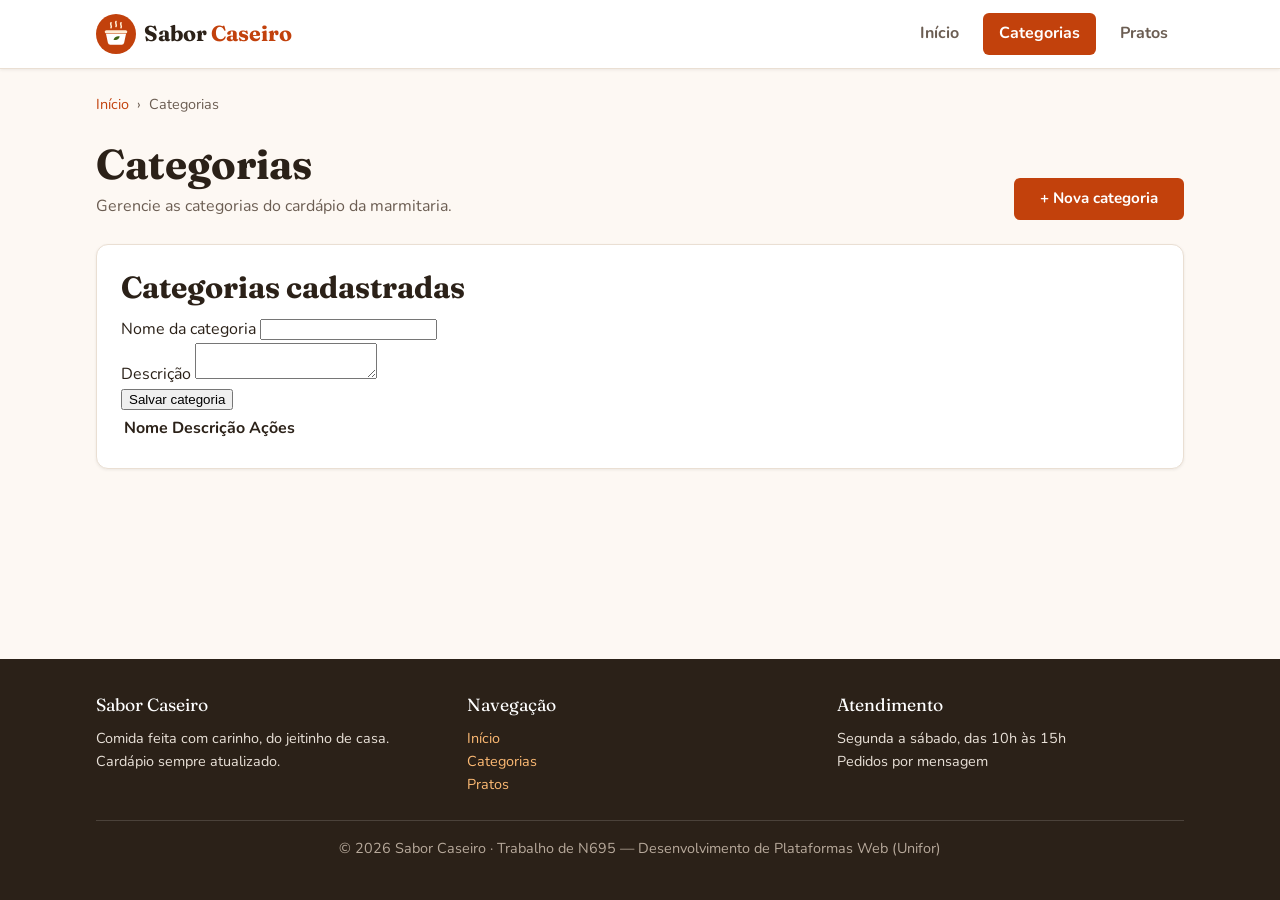
==== frontend/categorias.html @ 7967b953 "feat: adiciona tela de categorias" ====
<!DOCTYPE html>
<!--
  MODELO DE PÁGINA — Sabor Caseiro
  Copie este arquivo para criar uma nova tela (ex.: categorias.html, pratos.html).
  1. Troque o <title> e o data-pagina do <body> ("categorias" ou "pratos").
  2. Coloque o conteúdo da tela dentro de <div class="container">.
  3. Adicione o script específico da tela depois de layout.js e ui.js.
-->
<html lang="pt-BR">
<head>
  <meta charset="UTF-8" />
  <meta name="viewport" content="width=device-width, initial-scale=1.0" />
  <title>Categorias - Sabor Caseiro</title>
  <link rel="icon" href="img/logo.svg" type="image/svg+xml" />
  <link rel="preconnect" href="https://fonts.googleapis.com" />
  <link rel="preconnect" href="https://fonts.gstatic.com" crossorigin />
  <link href="https://fonts.googleapis.com/css2?family=Fraunces:wght@600;700&family=Nunito:wght@400;600;700;800&display=swap" rel="stylesheet" />
  <link rel="stylesheet" href="css/base.css" />
  <link rel="stylesheet" href="css/layout.css" />
  <link rel="stylesheet" href="css/componentes.css" />
</head>
<body data-pagina="categorias">
  <div id="cabecalho"></div>

  <main class="principal">
    <div class="container">
      <nav class="trilha" aria-label="Você está em">
        <ol class="trilha__lista">
          <li class="trilha__item"><a href="index.html">Início</a></li>
          <li class="trilha__item" aria-current="page">Categorias</li>
        </ol>
      </nav>

      <div class="cabecalho-pagina">
        <div>
          <h1 class="cabecalho-pagina__titulo">Categorias</h1>
          <p class="cabecalho-pagina__subtitulo">Gerencie as categorias do cardápio da marmitaria.</p>
        </div>
        <a class="botao botao--primario" href="#">+ Nova categoria</a>
      </div>

      <section class="cartao">
    <h2>Categorias cadastradas</h2>

    <form id="form-categoria">
        <input type="hidden" id="categoria-id">

        <div>
            <label for="nome">Nome da categoria</label>
            <input type="text" id="nome" required>
        </div>

        <div>
            <label for="descricao">Descrição</label>
            <textarea id="descricao"></textarea>
        </div>

        <button type="submit" id="btn-salvar">
            Salvar categoria
        </button>

        <button type="button" id="btn-cancelar" hidden>
            Cancelar edição
        </button>
    </form>

    <div id="mensagem-categorias"></div>

    <table>
        <thead>
            <tr>
                <th>Nome</th>
                <th>Descrição</th>
                <th>Ações</th>
            </tr>
        </thead>
        <tbody id="tabela-categorias"></tbody>
    </table>
</section>
    </div>
  </main>

  <div id="rodape"></div>

  <script src="js/layout.js"></script>
  <script src="js/ui.js"></script>
  <!-- <script src="js/categorias.js"></script> -->
</body>
</html>
---- frontend/css/base.css ----
/* ==========================================================================
   Sabor Caseiro — base.css
   Variáveis de design (cores, fontes, espaçamentos), reset e tipografia.
   Todas as telas devem importar este arquivo PRIMEIRO.
   ========================================================================== */

:root {
  /* Cores da marca */
  --cor-primaria: #c2410c;          /* laranja terracota */
  --cor-primaria-escura: #9a3412;
  --cor-primaria-clara: #ffedd5;
  --cor-secundaria: #3f6212;        /* verde folha */
  --cor-secundaria-clara: #ecfccb;

  /* Neutras */
  --cor-fundo: #fdf8f3;             /* creme */
  --cor-superficie: #ffffff;
  --cor-borda: #eadfd3;
  --cor-texto: #2b2118;
  --cor-texto-suave: #6b5d52;

  /* Estados */
  --cor-sucesso: #15803d;
  --cor-sucesso-fundo: #dcfce7;
  --cor-erro: #b91c1c;
  --cor-erro-fundo: #fee2e2;
  --cor-aviso: #a16207;
  --cor-aviso-fundo: #fef9c3;
  --cor-info: #1d4ed8;
  --cor-info-fundo: #dbeafe;

  /* Tipografia */
  --fonte-titulo: "Fraunces", Georgia, serif;
  --fonte-texto: "Nunito", "Segoe UI", system-ui, sans-serif;

  /* Espaçamentos */
  --esp-1: 0.25rem;
  --esp-2: 0.5rem;
  --esp-3: 0.75rem;
  --esp-4: 1rem;
  --esp-5: 1.5rem;
  --esp-6: 2rem;
  --esp-7: 3rem;

  /* Bordas e sombras */
  --raio-p: 6px;
  --raio-m: 12px;
  --raio-g: 20px;
  --sombra-p: 0 1px 3px rgba(43, 33, 24, 0.08);
  --sombra-m: 0 6px 20px rgba(43, 33, 24, 0.10);

  /* Layout */
  --largura-max: 1120px;
  --altura-cabecalho: 68px;
  --transicao: 0.2s ease;
}

/* Reset */
*,
*::before,
*::after {
  box-sizing: border-box;
}

html {
  scroll-behavior: smooth;
}

body {
  margin: 0;
  min-height: 100vh;
  display: flex;
  flex-direction: column;
  background: var(--cor-fundo);
  color: var(--cor-texto);
  font-family: var(--fonte-texto);
  font-size: 1rem;
  line-height: 1.6;
  -webkit-font-smoothing: antialiased;
}

img {
  max-width: 100%;
  display: block;
}

a {
  color: var(--cor-primaria);
  text-decoration: none;
}

a:hover {
  text-decoration: underline;
}

/* Tipografia */
h1, h2, h3, h4 {
  font-family: var(--fonte-titulo);
  line-height: 1.2;
  margin: 0 0 var(--esp-3);
  color: var(--cor-texto);
}

h1 { font-size: clamp(1.8rem, 4vw, 2.6rem); }
h2 { font-size: clamp(1.4rem, 3vw, 1.9rem); }
h3 { font-size: 1.25rem; }

p {
  margin: 0 0 var(--esp-4);
}

.texto-suave {
  color: var(--cor-texto-suave);
}

/* Acessibilidade */
:focus-visible {
  outline: 3px solid var(--cor-primaria);
  outline-offset: 2px;
}

.sr-only {
  position: absolute;
  width: 1px;
  height: 1px;
  padding: 0;
  margin: -1px;
  overflow: hidden;
  clip: rect(0, 0, 0, 0);
  border: 0;
}
---- frontend/css/layout.css ----
/* ==========================================================================
   Sabor Caseiro — layout.css
   Estrutura da página: cabeçalho, menu de navegação, conteúdo e rodapé.
   ========================================================================== */

.container {
  width: 100%;
  max-width: var(--largura-max);
  margin: 0 auto;
  padding: 0 var(--esp-4);
}

/* ---------- Cabeçalho ---------- */
.cabecalho {
  position: sticky;
  top: 0;
  z-index: 100;
  background: var(--cor-superficie);
  border-bottom: 1px solid var(--cor-borda);
  box-shadow: var(--sombra-p);
}

.cabecalho__conteudo {
  display: flex;
  align-items: center;
  justify-content: space-between;
  height: var(--altura-cabecalho);
}

.logo {
  display: flex;
  align-items: center;
  gap: var(--esp-2);
  color: var(--cor-texto);
  font-family: var(--fonte-titulo);
  font-size: 1.35rem;
  font-weight: 700;
}

.logo:hover {
  text-decoration: none;
}

.logo__icone {
  width: 40px;
  height: 40px;
  flex-shrink: 0;
}

.logo__destaque {
  color: var(--cor-primaria);
}

/* ---------- Menu de navegação ---------- */
.menu__lista {
  display: flex;
  gap: var(--esp-2);
  margin: 0;
  padding: 0;
  list-style: none;
}

.menu__link {
  display: block;
  padding: var(--esp-2) var(--esp-4);
  border-radius: var(--raio-p);
  color: var(--cor-texto-suave);
  font-weight: 700;
  transition: background var(--transicao), color var(--transicao);
}

.menu__link:hover {
  background: var(--cor-primaria-clara);
  color: var(--cor-primaria-escura);
  text-decoration: none;
}

.menu__link--ativo,
.menu__link[aria-current="page"] {
  background: var(--cor-primaria);
  color: #fff;
}

.menu__link--ativo:hover,
.menu__link[aria-current="page"]:hover {
  background: var(--cor-primaria-escura);
  color: #fff;
}

/* Botão "hambúrguer" (só aparece no celular) */
.menu__botao {
  display: none;
  width: 44px;
  height: 44px;
  padding: 0;
  border: 1px solid var(--cor-borda);
  border-radius: var(--raio-p);
  background: var(--cor-superficie);
  cursor: pointer;
}

.menu__botao-linha {
  display: block;
  width: 20px;
  height: 2px;
  margin: 4px auto;
  background: var(--cor-texto);
  transition: transform var(--transicao), opacity var(--transicao);
}

.menu__botao[aria-expanded="true"] .menu__botao-linha:nth-child(1) {
  transform: translateY(6px) rotate(45deg);
}

.menu__botao[aria-expanded="true"] .menu__botao-linha:nth-child(2) {
  opacity: 0;
}

.menu__botao[aria-expanded="true"] .menu__botao-linha:nth-child(3) {
  transform: translateY(-6px) rotate(-45deg);
}

/* ---------- Trilha de navegação (breadcrumb) ---------- */
.trilha {
  margin: var(--esp-5) 0 var(--esp-2);
  font-size: 0.9rem;
}

.trilha__lista {
  display: flex;
  flex-wrap: wrap;
  gap: var(--esp-2);
  margin: 0;
  padding: 0;
  list-style: none;
  color: var(--cor-texto-suave);
}

.trilha__item + .trilha__item::before {
  content: "›";
  margin-right: var(--esp-2);
}

/* ---------- Conteúdo principal ---------- */
.principal {
  flex: 1;
  padding-bottom: var(--esp-7);
}

.cabecalho-pagina {
  display: flex;
  flex-wrap: wrap;
  align-items: flex-end;
  justify-content: space-between;
  gap: var(--esp-4);
  margin: var(--esp-5) 0;
}

.cabecalho-pagina__titulo {
  margin: 0;
}

.cabecalho-pagina__subtitulo {
  margin: var(--esp-1) 0 0;
  color: var(--cor-texto-suave);
}

/* ---------- Rodapé ---------- */
.rodape {
  background: var(--cor-texto);
  color: #e9e1d8;
  padding: var(--esp-6) 0 var(--esp-5);
  font-size: 0.9rem;
}

.rodape__conteudo {
  display: grid;
  grid-template-columns: repeat(auto-fit, minmax(200px, 1fr));
  gap: var(--esp-5);
}

.rodape__titulo {
  margin-bottom: var(--esp-2);
  color: #fff;
  font-family: var(--fonte-titulo);
  font-size: 1.1rem;
}

.rodape a {
  color: #fdba74;
}

.rodape__lista {
  margin: 0;
  padding: 0;
  list-style: none;
}

.rodape__copyright {
  margin-top: var(--esp-5);
  padding-top: var(--esp-4);
  border-top: 1px solid rgba(255, 255, 255, 0.15);
  text-align: center;
  color: #b7a99b;
}

/* ---------- Responsivo ---------- */
@media (max-width: 720px) {
  .menu__botao {
    display: block;
  }

  .menu {
    position: absolute;
    top: var(--altura-cabecalho);
    left: 0;
    right: 0;
    display: none;
    background: var(--cor-superficie);
    border-bottom: 1px solid var(--cor-borda);
    box-shadow: var(--sombra-m);
  }

  .menu--aberto {
    display: block;
  }

  .menu__lista {
    flex-direction: column;
    padding: var(--esp-3) var(--esp-4);
  }

  .menu__link {
    padding: var(--esp-3) var(--esp-4);
  }
}
---- frontend/css/componentes.css ----
/* ==========================================================================
   Sabor Caseiro — componentes.css
   Componentes reutilizáveis por todas as telas: botões, cartões, tabelas,
   formulários, alertas, selos (badges), estado vazio e modal de confirmação.
   Veja exemplos de uso em guia-de-estilos.html.
   ========================================================================== */

/* ---------- Botões ---------- */
.botao {
  display: inline-flex;
  align-items: center;
  justify-content: center;
  gap: var(--esp-2);
  min-height: 42px;
  padding: var(--esp-2) var(--esp-5);
  border: 2px solid transparent;
  border-radius: var(--raio-p);
  font-family: inherit;
  font-size: 0.95rem;
  font-weight: 700;
  line-height: 1;
  cursor: pointer;
  text-decoration: none;
  transition: background var(--transicao), border-color var(--transicao),
    color var(--transicao), transform var(--transicao);
}

.botao:hover {
  text-decoration: none;
}

.botao:active {
  transform: translateY(1px);
}

.botao:disabled,
.botao[aria-disabled="true"] {
  opacity: 0.55;
  cursor: not-allowed;
}

.botao--primario {
  background: var(--cor-primaria);
  color: #fff;
}

.botao--primario:hover {
  background: var(--cor-primaria-escura);
}

.botao--secundario {
  background: var(--cor-superficie);
  border-color: var(--cor-borda);
  color: var(--cor-texto);
}

.botao--secundario:hover {
  border-color: var(--cor-primaria);
  color: var(--cor-primaria);
}

.botao--perigo {
  background: var(--cor-erro);
  color: #fff;
}

.botao--perigo:hover {
  background: #991b1b;
}

.botao--pequeno {
  min-height: 34px;
  padding: var(--esp-1) var(--esp-3);
  font-size: 0.85rem;
}

/* ---------- Cartões ---------- */
.cartao {
  background: var(--cor-superficie);
  border: 1px solid var(--cor-borda);
  border-radius: var(--raio-m);
  box-shadow: var(--sombra-p);
  padding: var(--esp-5);
}

.cartao__titulo {
  margin-bottom: var(--esp-2);
}

.cartao__rodape {
  display: flex;
  flex-wrap: wrap;
  gap: var(--esp-2);
  margin-top: var(--esp-4);
}

.grade-cartoes {
  display: grid;
  grid-template-columns: repeat(auto-fill, minmax(250px, 1fr));
  gap: var(--esp-5);
}

/* ---------- Tabelas ---------- */
.tabela-wrapper {
  overflow-x: auto;
  background: var(--cor-superficie);
  border: 1px solid var(--cor-borda);
  border-radius: var(--raio-m);
  box-shadow: var(--sombra-p);
}

.tabela {
  width: 100%;
  border-collapse: collapse;
  font-size: 0.95rem;
}

.tabela th,
.tabela td {
  padding: var(--esp-3) var(--esp-4);
  text-align: left;
  border-bottom: 1px solid var(--cor-borda);
  vertical-align: middle;
}

.tabela th {
  background: var(--cor-primaria-clara);
  color: var(--cor-primaria-escura);
  font-size: 0.8rem;
  font-weight: 800;
  text-transform: uppercase;
  letter-spacing: 0.04em;
}

.tabela tbody tr:last-child td {
  border-bottom: none;
}

.tabela tbody tr:hover {
  background: #fffaf5;
}

.tabela__acoes {
  display: flex;
  gap: var(--esp-2);
  justify-content: flex-end;
  white-space: nowrap;
}

.tabela__numero {
  text-align: right;
  font-variant-numeric: tabular-nums;
}

/* ---------- Formulários ---------- */
.formulario {
  display: grid;
  gap: var(--esp-4);
  max-width: 640px;
}

.campo {
  display: grid;
  gap: var(--esp-1);
}

.campo__rotulo {
  font-weight: 700;
  font-size: 0.95rem;
}

.campo__obrigatorio {
  color: var(--cor-erro);
}

.campo__entrada {
  width: 100%;
  min-height: 44px;
  padding: var(--esp-2) var(--esp-3);
  border: 1px solid var(--cor-borda);
  border-radius: var(--raio-p);
  background: var(--cor-superficie);
  color: var(--cor-texto);
  font-family: inherit;
  font-size: 1rem;
  transition: border-color var(--transicao), box-shadow var(--transicao);
}

textarea.campo__entrada {
  min-height: 100px;
  resize: vertical;
}

.campo__entrada:focus {
  outline: none;
  border-color: var(--cor-primaria);
  box-shadow: 0 0 0 3px var(--cor-primaria-clara);
}

.campo__ajuda {
  font-size: 0.85rem;
  color: var(--cor-texto-suave);
}

.campo__erro {
  display: none;
  font-size: 0.85rem;
  font-weight: 700;
  color: var(--cor-erro);
}

/* Aplicar .campo--invalido na <div class="campo"> quando houver erro */
.campo--invalido .campo__entrada {
  border-color: var(--cor-erro);
  background: #fffafa;
}

.campo--invalido .campo__erro {
  display: block;
}

.formulario__acoes {
  display: flex;
  flex-wrap: wrap;
  gap: var(--esp-3);
  margin-top: var(--esp-2);
}

/* ---------- Alertas / mensagens ---------- */
.alerta {
  display: flex;
  align-items: flex-start;
  gap: var(--esp-3);
  margin-bottom: var(--esp-4);
  padding: var(--esp-3) var(--esp-4);
  border-left: 4px solid;
  border-radius: var(--raio-p);
  font-weight: 600;
}

.alerta--sucesso { background: var(--cor-sucesso-fundo); border-color: var(--cor-sucesso); color: #14532d; }
.alerta--erro    { background: var(--cor-erro-fundo);    border-color: var(--cor-erro);    color: #7f1d1d; }
.alerta--aviso   { background: var(--cor-aviso-fundo);   border-color: var(--cor-aviso);   color: #713f12; }
.alerta--info    { background: var(--cor-info-fundo);    border-color: var(--cor-info);    color: #1e3a8a; }

.alerta__fechar {
  margin-left: auto;
  border: none;
  background: none;
  color: inherit;
  font-size: 1.2rem;
  line-height: 1;
  cursor: pointer;
}

/* Área fixa para notificações temporárias (usada por SaborCaseiro.notificar) */
.notificacoes {
  position: fixed;
  right: var(--esp-4);
  bottom: var(--esp-4);
  z-index: 300;
  display: grid;
  gap: var(--esp-2);
  width: min(360px, calc(100vw - 2rem));
}

.notificacoes .alerta {
  margin: 0;
  box-shadow: var(--sombra-m);
  animation: entrar 0.25s ease;
}

@keyframes entrar {
  from { opacity: 0; transform: translateY(10px); }
  to   { opacity: 1; transform: translateY(0); }
}

/* ---------- Selos (badges) e preço ---------- */
.selo {
  display: inline-block;
  padding: 2px var(--esp-2);
  border-radius: 999px;
  font-size: 0.78rem;
  font-weight: 800;
}

.selo--primario  { background: var(--cor-primaria-clara);   color: var(--cor-primaria-escura); }
.selo--sucesso   { background: var(--cor-secundaria-clara); color: var(--cor-secundaria); }
.selo--neutro    { background: #f1ebe4; color: var(--cor-texto-suave); }

.preco {
  color: var(--cor-secundaria);
  font-weight: 800;
  font-size: 1.1rem;
  font-variant-numeric: tabular-nums;
}

/* ---------- Estado vazio e carregando ---------- */
.estado-vazio {
  padding: var(--esp-7) var(--esp-4);
  text-align: center;
  color: var(--cor-texto-suave);
  background: var(--cor-superficie);
  border: 2px dashed var(--cor-borda);
  border-radius: var(--raio-m);
}

.estado-vazio__icone {
  font-size: 2.5rem;
  margin-bottom: var(--esp-2);
}

.carregando {
  display: flex;
  align-items: center;
  justify-content: center;
  gap: var(--esp-3);
  padding: var(--esp-6);
  color: var(--cor-texto-suave);
}

.carregando::before {
  content: "";
  width: 22px;
  height: 22px;
  border: 3px solid var(--cor-primaria-clara);
  border-top-color: var(--cor-primaria);
  border-radius: 50%;
  animation: girar 0.8s linear infinite;
}

@keyframes girar {
  to { transform: rotate(360deg); }
}

/* ---------- Modal de confirmação ---------- */
.modal {
  position: fixed;
  inset: 0;
  z-index: 200;
  display: none;
  align-items: center;
  justify-content: center;
  padding: var(--esp-4);
  background: rgba(43, 33, 24, 0.55);
}

.modal--aberto {
  display: flex;
}

.modal__caixa {
  width: min(440px, 100%);
  padding: var(--esp-5);
  background: var(--cor-superficie);
  border-radius: var(--raio-m);
  box-shadow: var(--sombra-m);
}

.modal__acoes {
  display: flex;
  justify-content: flex-end;
  gap: var(--esp-3);
  margin-top: var(--esp-5);
}

/* ---------- Seção de destaque (página inicial) ---------- */
.destaque {
  margin: var(--esp-5) 0 var(--esp-6);
  padding: var(--esp-7) var(--esp-6);
  border-radius: var(--raio-g);
  background:
    radial-gradient(circle at 85% 20%, rgba(255, 255, 255, 0.18), transparent 40%),
    linear-gradient(135deg, var(--cor-primaria) 0%, var(--cor-primaria-escura) 100%);
  color: #fff;
}

.destaque h1 {
  color: #fff;
  max-width: 16ch;
}

.destaque p {
  max-width: 52ch;
  font-size: 1.1rem;
  opacity: 0.95;
}

.destaque .botao--secundario {
  border-color: #fff;
}

.atalho {
  display: block;
  color: inherit;
  transition: transform var(--transicao), box-shadow var(--transicao);
}

.atalho:hover {
  transform: translateY(-3px);
  box-shadow: var(--sombra-m);
  text-decoration: none;
}

.atalho__icone {
  font-size: 2rem;
  margin-bottom: var(--esp-2);
}

@media (max-width: 720px) {
  .destaque {
    padding: var(--esp-6) var(--esp-5);
  }

  .modal__acoes,
  .formulario__acoes {
    flex-direction: column-reverse;
  }

  .modal__acoes .botao,
  .formulario__acoes .botao {
    width: 100%;
  }
}
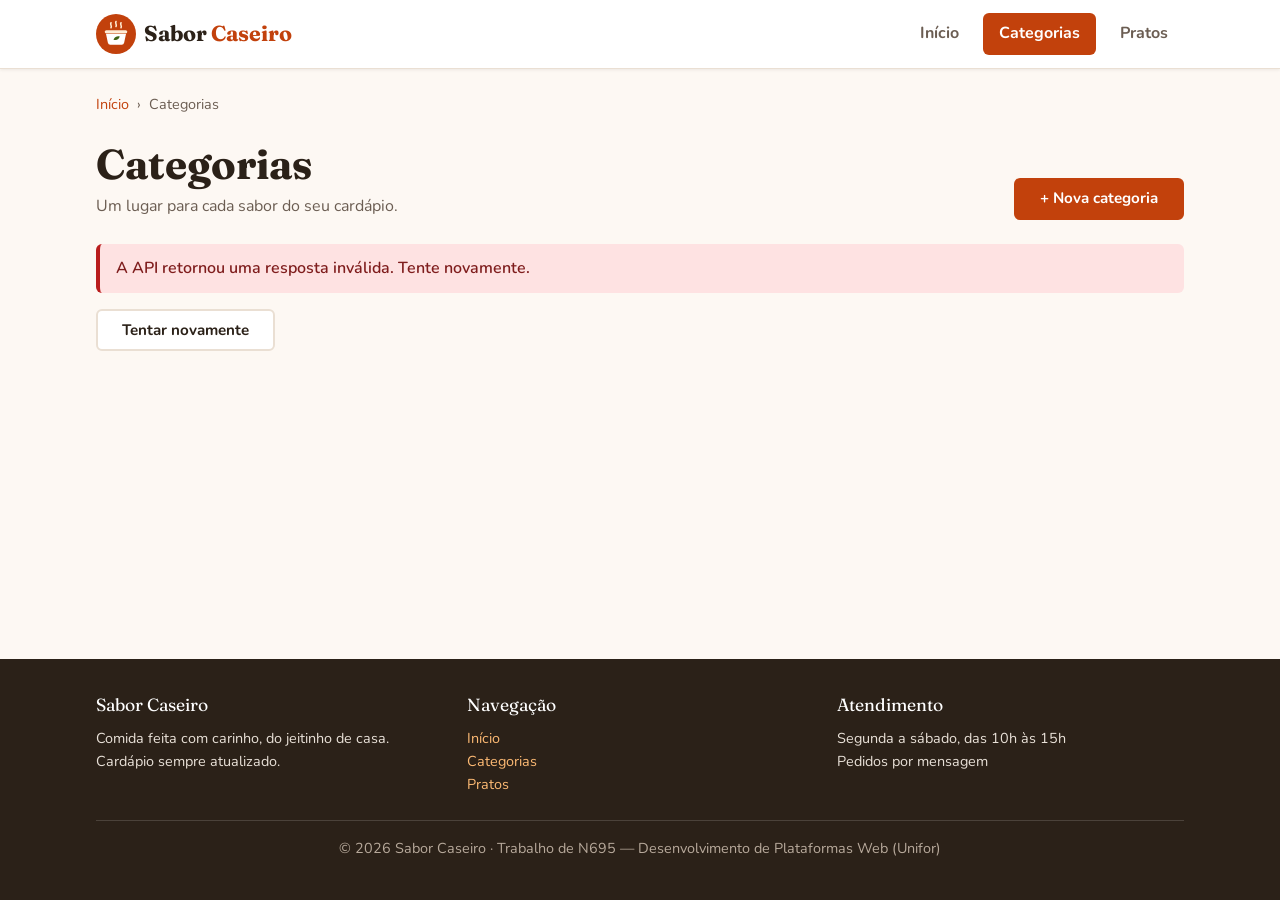
==== commit 24085897: "Add files via upload Adiciona telas de categorias e pratos" ====
--- a/frontend/categorias.html
+++ b/frontend/categorias.html
@@ -1,16 +1,10 @@
 <!DOCTYPE html>
-<!--
-  MODELO DE PÁGINA — Sabor Caseiro
-  Copie este arquivo para criar uma nova tela (ex.: categorias.html, pratos.html).
-  1. Troque o <title> e o data-pagina do <body> ("categorias" ou "pratos").
-  2. Coloque o conteúdo da tela dentro de <div class="container">.
-  3. Adicione o script específico da tela depois de layout.js e ui.js.
--->
 <html lang="pt-BR">
 <head>
   <meta charset="UTF-8" />
   <meta name="viewport" content="width=device-width, initial-scale=1.0" />
-  <title>Categorias - Sabor Caseiro</title>
+  <meta name="description" content="Organize as categorias do cardápio da Sabor Caseiro." />
+  <title>Categorias — Sabor Caseiro</title>
   <link rel="icon" href="img/logo.svg" type="image/svg+xml" />
   <link rel="preconnect" href="https://fonts.googleapis.com" />
   <link rel="preconnect" href="https://fonts.gstatic.com" crossorigin />
@@ -18,11 +12,11 @@
   <link rel="stylesheet" href="css/base.css" />
   <link rel="stylesheet" href="css/layout.css" />
   <link rel="stylesheet" href="css/componentes.css" />
+  <link rel="stylesheet" href="css/jose.css" />
 </head>
-<body data-pagina="categorias">
+<body data-pagina="categorias" data-tela="categorias-lista">
   <div id="cabecalho"></div>
-
-  <main class="principal">
+  <main class="principal" id="principal">
     <div class="container">
       <nav class="trilha" aria-label="Você está em">
         <ol class="trilha__lista">
@@ -30,60 +24,46 @@
           <li class="trilha__item" aria-current="page">Categorias</li>
         </ol>
       </nav>
-
       <div class="cabecalho-pagina">
         <div>
-          <h1 class="cabecalho-pagina__titulo">Categorias</h1>
-          <p class="cabecalho-pagina__subtitulo">Gerencie as categorias do cardápio da marmitaria.</p>
+          <h1 id="titulo-lista" class="cabecalho-pagina__titulo" tabindex="-1">Categorias</h1>
+          <p class="cabecalho-pagina__subtitulo">Um lugar para cada sabor do seu cardápio.</p>
         </div>
-        <a class="botao botao--primario" href="#">+ Nova categoria</a>
+        <a class="botao botao--primario" href="categoria-formulario.html">+ Nova categoria</a>
       </div>
 
-      <section class="cartao">
-    <h2>Categorias cadastradas</h2>
-
-    <form id="form-categoria">
-        <input type="hidden" id="categoria-id">
-
-        <div>
-            <label for="nome">Nome da categoria</label>
-            <input type="text" id="nome" required>
+      <div id="mensagem" tabindex="-1" hidden></div>
+      <div id="carregando" class="carregando" role="status">Carregando categorias…</div>
+      <button id="tentar-novamente" class="botao botao--secundario" type="button" hidden>Tentar novamente</button>
+      <section id="conteudo" aria-label="Categorias cadastradas" hidden>
+        <div class="barra-lista">
+          <p id="resumo-categorias" class="resumo-lista" role="status"></p>
+          <span class="texto-suave">Escolha uma categoria para ver seus pratos.</span>
         </div>
-
-        <div>
-            <label for="descricao">Descrição</label>
-            <textarea id="descricao"></textarea>
+        <div class="tabela-wrapper" tabindex="0" aria-label="Tabela de categorias; deslize para ver as ações">
+          <table class="tabela tabela-categorias">
+            <caption class="sr-only">Categorias do cardápio e suas ações</caption>
+            <thead>
+              <tr><th scope="col">Categoria</th><th scope="col">Descrição</th><th scope="col">Ações</th></tr>
+            </thead>
+            <tbody id="lista-categorias"></tbody>
+          </table>
         </div>
-
-        <button type="submit" id="btn-salvar">
-            Salvar categoria
-        </button>
-
-        <button type="button" id="btn-cancelar" hidden>
-            Cancelar edição
-        </button>
-    </form>
-
-    <div id="mensagem-categorias"></div>
-
-    <table>
-        <thead>
-            <tr>
-                <th>Nome</th>
-                <th>Descrição</th>
-                <th>Ações</th>
-            </tr>
-        </thead>
-        <tbody id="tabela-categorias"></tbody>
-    </table>
-</section>
+        <p class="nota-formulario texto-suave">Para excluir uma categoria, primeiro remova ou transfira os pratos vinculados a ela.</p>
+      </section>
+      <div id="estado-vazio" class="estado-vazio" hidden>
+        <div class="estado-vazio__icone" aria-hidden="true">🗂️</div>
+        <h2>Seu cardápio começa aqui</h2>
+        <p>Cadastre a primeira categoria para organizar os pratos da casa.</p>
+        <a class="botao botao--primario" href="categoria-formulario.html">Criar categoria</a>
+      </div>
+      <noscript><p class="alerta alerta--aviso">Ative o JavaScript para consultar e gerenciar as categorias.</p></noscript>
     </div>
   </main>
-
   <div id="rodape"></div>
-
   <script src="js/layout.js"></script>
   <script src="js/ui.js"></script>
-  <!-- <script src="js/categorias.js"></script> -->
+  <script src="js/api.js"></script>
+  <script src="js/categorias.js"></script>
 </body>
 </html>
--- a/frontend/css/jose.css
+++ b/frontend/css/jose.css
@@ -0,0 +1,36 @@
+/* José — complementos das telas; os componentes e as cores vêm do layout original. */
+[hidden] { display: none !important; }
+.acoes-linha { display: flex; flex-wrap: wrap; gap: var(--esp-2); }
+.barra-lista { display: flex; align-items: flex-end; justify-content: space-between; flex-wrap: wrap; gap: var(--esp-4); margin-bottom: var(--esp-4); }
+.barra-lista .campo { min-width: min(100%, 280px); max-width: 100%; }
+.resumo-lista { margin: 0; color: var(--cor-texto-suave); }
+.painel-formulario { max-width: 720px; }
+.painel-formulario .formulario { max-width: none; }
+.nota-formulario { font-size: 0.9rem; color: var(--cor-texto-suave); }
+.voltar-lista { display: inline-flex; margin-bottom: var(--esp-4); font-weight: 700; }
+.tabela td { overflow-wrap: anywhere; }
+.tabela__descricao { max-width: 28rem; }
+.tabela__nome { font-weight: 800; }
+.lista-pratos { display: grid; gap: var(--esp-6); }
+.grupo-pratos__titulo { display: flex; flex-wrap: wrap; align-items: center; gap: var(--esp-3); margin-bottom: var(--esp-4); overflow-wrap: anywhere; }
+.cartao-prato { display: flex; flex-direction: column; min-width: 0; }
+.cartao-prato .texto-suave { flex: 1; overflow-wrap: anywhere; }
+.cartao-prato .cartao__titulo { overflow-wrap: anywhere; }
+.cartao-prato .preco { margin-bottom: 0; }
+.cartao-prato .cartao__rodape { border-top: 1px solid var(--cor-borda); padding-top: var(--esp-4); }
+.estado-vazio p:last-child { margin-bottom: 0; }
+#mensagem { overflow-wrap: anywhere; }
+@media (max-width: 620px) {
+  .barra-lista, .barra-lista .campo { width: 100%; }
+  .tabela-categorias thead { display: none; }
+  .tabela-categorias, .tabela-categorias tbody, .tabela-categorias tr, .tabela-categorias td { display: block; width: 100%; }
+  .tabela-categorias tr { padding: var(--esp-3); border-bottom: 1px solid var(--cor-borda); }
+  .tabela-categorias tr:last-child { border-bottom: 0; }
+  .tabela-categorias td { padding: var(--esp-1) 0; border: 0; }
+  .tabela-categorias .acoes-linha { margin-top: var(--esp-2); }
+  .painel-formulario { padding: var(--esp-4); }
+}
+@media (prefers-reduced-motion: reduce) {
+  .carregando::before, .notificacoes .alerta { animation: none; }
+  html { scroll-behavior: auto; }
+}
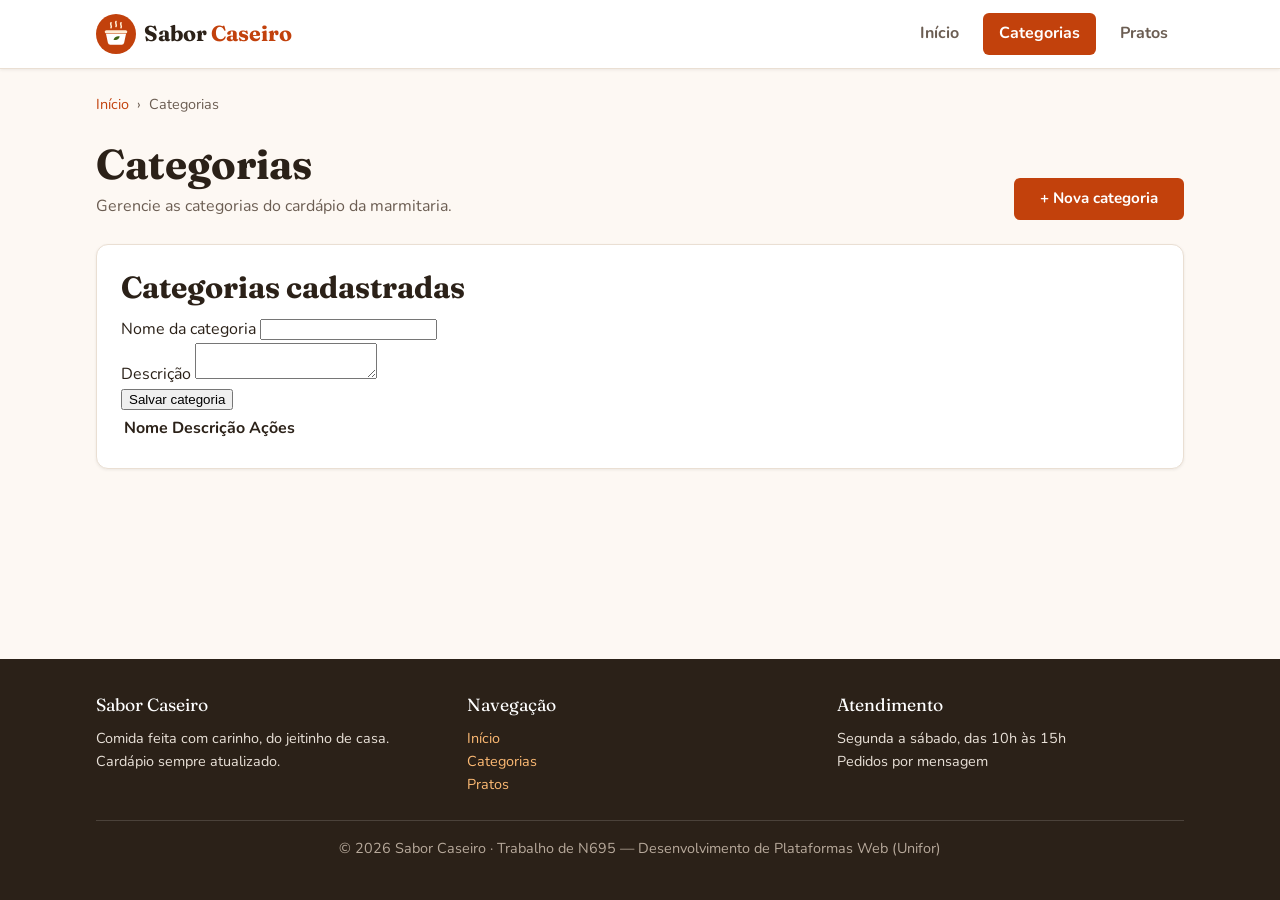
==== commit 6c117914: "Merge 7967b95339491b8c9cd0492b4ca078a47dc3ae8d into 379ba6cad1cec7e61ec5385eda6e591289658bd4" ====
--- a/frontend/categorias.html
+++ b/frontend/categorias.html
@@ -1,10 +1,16 @@
 <!DOCTYPE html>
+<!--
+  MODELO DE PÁGINA — Sabor Caseiro
+  Copie este arquivo para criar uma nova tela (ex.: categorias.html, pratos.html).
+  1. Troque o <title> e o data-pagina do <body> ("categorias" ou "pratos").
+  2. Coloque o conteúdo da tela dentro de <div class="container">.
+  3. Adicione o script específico da tela depois de layout.js e ui.js.
+-->
 <html lang="pt-BR">
 <head>
   <meta charset="UTF-8" />
   <meta name="viewport" content="width=device-width, initial-scale=1.0" />
-  <meta name="description" content="Organize as categorias do cardápio da Sabor Caseiro." />
-  <title>Categorias — Sabor Caseiro</title>
+  <title>Categorias - Sabor Caseiro</title>
   <link rel="icon" href="img/logo.svg" type="image/svg+xml" />
   <link rel="preconnect" href="https://fonts.googleapis.com" />
   <link rel="preconnect" href="https://fonts.gstatic.com" crossorigin />
@@ -12,11 +18,11 @@
   <link rel="stylesheet" href="css/base.css" />
   <link rel="stylesheet" href="css/layout.css" />
   <link rel="stylesheet" href="css/componentes.css" />
-  <link rel="stylesheet" href="css/jose.css" />
 </head>
-<body data-pagina="categorias" data-tela="categorias-lista">
+<body data-pagina="categorias">
   <div id="cabecalho"></div>
-  <main class="principal" id="principal">
+
+  <main class="principal">
     <div class="container">
       <nav class="trilha" aria-label="Você está em">
         <ol class="trilha__lista">
@@ -24,46 +30,60 @@
           <li class="trilha__item" aria-current="page">Categorias</li>
         </ol>
       </nav>
+
       <div class="cabecalho-pagina">
         <div>
-          <h1 id="titulo-lista" class="cabecalho-pagina__titulo" tabindex="-1">Categorias</h1>
-          <p class="cabecalho-pagina__subtitulo">Um lugar para cada sabor do seu cardápio.</p>
+          <h1 class="cabecalho-pagina__titulo">Categorias</h1>
+          <p class="cabecalho-pagina__subtitulo">Gerencie as categorias do cardápio da marmitaria.</p>
         </div>
-        <a class="botao botao--primario" href="categoria-formulario.html">+ Nova categoria</a>
+        <a class="botao botao--primario" href="#">+ Nova categoria</a>
       </div>
 
-      <div id="mensagem" tabindex="-1" hidden></div>
-      <div id="carregando" class="carregando" role="status">Carregando categorias…</div>
-      <button id="tentar-novamente" class="botao botao--secundario" type="button" hidden>Tentar novamente</button>
-      <section id="conteudo" aria-label="Categorias cadastradas" hidden>
-        <div class="barra-lista">
-          <p id="resumo-categorias" class="resumo-lista" role="status"></p>
-          <span class="texto-suave">Escolha uma categoria para ver seus pratos.</span>
+      <section class="cartao">
+    <h2>Categorias cadastradas</h2>
+
+    <form id="form-categoria">
+        <input type="hidden" id="categoria-id">
+
+        <div>
+            <label for="nome">Nome da categoria</label>
+            <input type="text" id="nome" required>
         </div>
-        <div class="tabela-wrapper" tabindex="0" aria-label="Tabela de categorias; deslize para ver as ações">
-          <table class="tabela tabela-categorias">
-            <caption class="sr-only">Categorias do cardápio e suas ações</caption>
-            <thead>
-              <tr><th scope="col">Categoria</th><th scope="col">Descrição</th><th scope="col">Ações</th></tr>
-            </thead>
-            <tbody id="lista-categorias"></tbody>
-          </table>
+
+        <div>
+            <label for="descricao">Descrição</label>
+            <textarea id="descricao"></textarea>
         </div>
-        <p class="nota-formulario texto-suave">Para excluir uma categoria, primeiro remova ou transfira os pratos vinculados a ela.</p>
-      </section>
-      <div id="estado-vazio" class="estado-vazio" hidden>
-        <div class="estado-vazio__icone" aria-hidden="true">🗂️</div>
-        <h2>Seu cardápio começa aqui</h2>
-        <p>Cadastre a primeira categoria para organizar os pratos da casa.</p>
-        <a class="botao botao--primario" href="categoria-formulario.html">Criar categoria</a>
-      </div>
-      <noscript><p class="alerta alerta--aviso">Ative o JavaScript para consultar e gerenciar as categorias.</p></noscript>
+
+        <button type="submit" id="btn-salvar">
+            Salvar categoria
+        </button>
+
+        <button type="button" id="btn-cancelar" hidden>
+            Cancelar edição
+        </button>
+    </form>
+
+    <div id="mensagem-categorias"></div>
+
+    <table>
+        <thead>
+            <tr>
+                <th>Nome</th>
+                <th>Descrição</th>
+                <th>Ações</th>
+            </tr>
+        </thead>
+        <tbody id="tabela-categorias"></tbody>
+    </table>
+</section>
     </div>
   </main>
+
   <div id="rodape"></div>
+
   <script src="js/layout.js"></script>
   <script src="js/ui.js"></script>
-  <script src="js/api.js"></script>
-  <script src="js/categorias.js"></script>
+  <!-- <script src="js/categorias.js"></script> -->
 </body>
 </html>
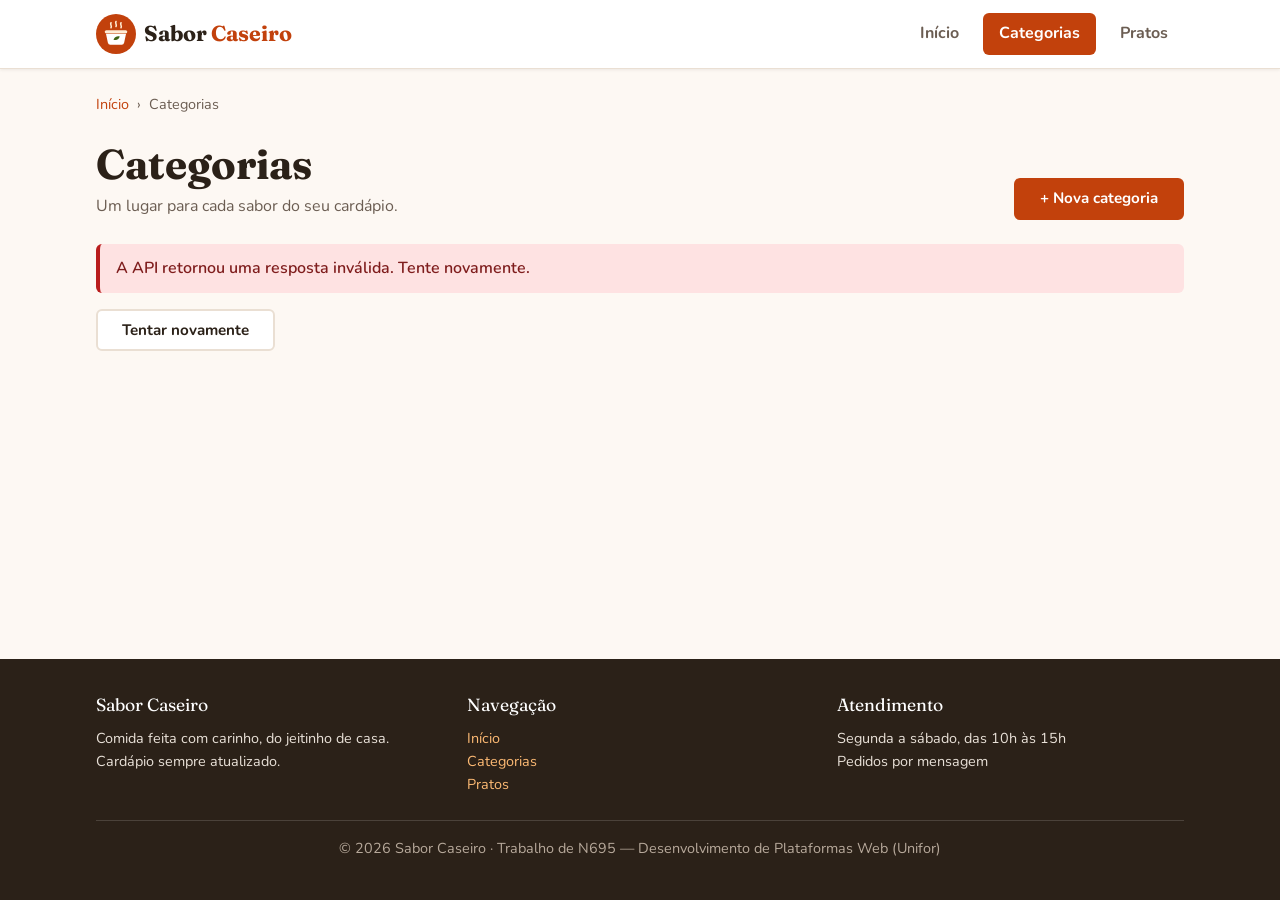
==== commit 6e3103f9: "Merge pull request #6 from joseximenesmf/joseximenesmf-patch-1 Incorpora as telas de categorias e pr" ====
--- a/frontend/categorias.html
+++ b/frontend/categorias.html
@@ -1,16 +1,10 @@
 <!DOCTYPE html>
-<!--
-  MODELO DE PÁGINA — Sabor Caseiro
-  Copie este arquivo para criar uma nova tela (ex.: categorias.html, pratos.html).
-  1. Troque o <title> e o data-pagina do <body> ("categorias" ou "pratos").
-  2. Coloque o conteúdo da tela dentro de <div class="container">.
-  3. Adicione o script específico da tela depois de layout.js e ui.js.
--->
 <html lang="pt-BR">
 <head>
   <meta charset="UTF-8" />
   <meta name="viewport" content="width=device-width, initial-scale=1.0" />
-  <title>Categorias - Sabor Caseiro</title>
+  <meta name="description" content="Organize as categorias do cardápio da Sabor Caseiro." />
+  <title>Categorias — Sabor Caseiro</title>
   <link rel="icon" href="img/logo.svg" type="image/svg+xml" />
   <link rel="preconnect" href="https://fonts.googleapis.com" />
   <link rel="preconnect" href="https://fonts.gstatic.com" crossorigin />
@@ -18,11 +12,11 @@
   <link rel="stylesheet" href="css/base.css" />
   <link rel="stylesheet" href="css/layout.css" />
   <link rel="stylesheet" href="css/componentes.css" />
+  <link rel="stylesheet" href="css/jose.css" />
 </head>
-<body data-pagina="categorias">
+<body data-pagina="categorias" data-tela="categorias-lista">
   <div id="cabecalho"></div>
-
-  <main class="principal">
+  <main class="principal" id="principal">
     <div class="container">
       <nav class="trilha" aria-label="Você está em">
         <ol class="trilha__lista">
@@ -30,60 +24,46 @@
           <li class="trilha__item" aria-current="page">Categorias</li>
         </ol>
       </nav>
-
       <div class="cabecalho-pagina">
         <div>
-          <h1 class="cabecalho-pagina__titulo">Categorias</h1>
-          <p class="cabecalho-pagina__subtitulo">Gerencie as categorias do cardápio da marmitaria.</p>
+          <h1 id="titulo-lista" class="cabecalho-pagina__titulo" tabindex="-1">Categorias</h1>
+          <p class="cabecalho-pagina__subtitulo">Um lugar para cada sabor do seu cardápio.</p>
         </div>
-        <a class="botao botao--primario" href="#">+ Nova categoria</a>
+        <a class="botao botao--primario" href="categoria-formulario.html">+ Nova categoria</a>
       </div>
 
-      <section class="cartao">
-    <h2>Categorias cadastradas</h2>
-
-    <form id="form-categoria">
-        <input type="hidden" id="categoria-id">
-
-        <div>
-            <label for="nome">Nome da categoria</label>
-            <input type="text" id="nome" required>
+      <div id="mensagem" tabindex="-1" hidden></div>
+      <div id="carregando" class="carregando" role="status">Carregando categorias…</div>
+      <button id="tentar-novamente" class="botao botao--secundario" type="button" hidden>Tentar novamente</button>
+      <section id="conteudo" aria-label="Categorias cadastradas" hidden>
+        <div class="barra-lista">
+          <p id="resumo-categorias" class="resumo-lista" role="status"></p>
+          <span class="texto-suave">Escolha uma categoria para ver seus pratos.</span>
         </div>
-
-        <div>
-            <label for="descricao">Descrição</label>
-            <textarea id="descricao"></textarea>
+        <div class="tabela-wrapper" tabindex="0" aria-label="Tabela de categorias; deslize para ver as ações">
+          <table class="tabela tabela-categorias">
+            <caption class="sr-only">Categorias do cardápio e suas ações</caption>
+            <thead>
+              <tr><th scope="col">Categoria</th><th scope="col">Descrição</th><th scope="col">Ações</th></tr>
+            </thead>
+            <tbody id="lista-categorias"></tbody>
+          </table>
         </div>
-
-        <button type="submit" id="btn-salvar">
-            Salvar categoria
-        </button>
-
-        <button type="button" id="btn-cancelar" hidden>
-            Cancelar edição
-        </button>
-    </form>
-
-    <div id="mensagem-categorias"></div>
-
-    <table>
-        <thead>
-            <tr>
-                <th>Nome</th>
-                <th>Descrição</th>
-                <th>Ações</th>
-            </tr>
-        </thead>
-        <tbody id="tabela-categorias"></tbody>
-    </table>
-</section>
+        <p class="nota-formulario texto-suave">Para excluir uma categoria, primeiro remova ou transfira os pratos vinculados a ela.</p>
+      </section>
+      <div id="estado-vazio" class="estado-vazio" hidden>
+        <div class="estado-vazio__icone" aria-hidden="true">🗂️</div>
+        <h2>Seu cardápio começa aqui</h2>
+        <p>Cadastre a primeira categoria para organizar os pratos da casa.</p>
+        <a class="botao botao--primario" href="categoria-formulario.html">Criar categoria</a>
+      </div>
+      <noscript><p class="alerta alerta--aviso">Ative o JavaScript para consultar e gerenciar as categorias.</p></noscript>
     </div>
   </main>
-
   <div id="rodape"></div>
-
   <script src="js/layout.js"></script>
   <script src="js/ui.js"></script>
-  <!-- <script src="js/categorias.js"></script> -->
+  <script src="js/api.js"></script>
+  <script src="js/categorias.js"></script>
 </body>
 </html>
--- a/frontend/css/jose.css
+++ b/frontend/css/jose.css
@@ -0,0 +1,36 @@
+/* José — complementos das telas; os componentes e as cores vêm do layout original. */
+[hidden] { display: none !important; }
+.acoes-linha { display: flex; flex-wrap: wrap; gap: var(--esp-2); }
+.barra-lista { display: flex; align-items: flex-end; justify-content: space-between; flex-wrap: wrap; gap: var(--esp-4); margin-bottom: var(--esp-4); }
+.barra-lista .campo { min-width: min(100%, 280px); max-width: 100%; }
+.resumo-lista { margin: 0; color: var(--cor-texto-suave); }
+.painel-formulario { max-width: 720px; }
+.painel-formulario .formulario { max-width: none; }
+.nota-formulario { font-size: 0.9rem; color: var(--cor-texto-suave); }
+.voltar-lista { display: inline-flex; margin-bottom: var(--esp-4); font-weight: 700; }
+.tabela td { overflow-wrap: anywhere; }
+.tabela__descricao { max-width: 28rem; }
+.tabela__nome { font-weight: 800; }
+.lista-pratos { display: grid; gap: var(--esp-6); }
+.grupo-pratos__titulo { display: flex; flex-wrap: wrap; align-items: center; gap: var(--esp-3); margin-bottom: var(--esp-4); overflow-wrap: anywhere; }
+.cartao-prato { display: flex; flex-direction: column; min-width: 0; }
+.cartao-prato .texto-suave { flex: 1; overflow-wrap: anywhere; }
+.cartao-prato .cartao__titulo { overflow-wrap: anywhere; }
+.cartao-prato .preco { margin-bottom: 0; }
+.cartao-prato .cartao__rodape { border-top: 1px solid var(--cor-borda); padding-top: var(--esp-4); }
+.estado-vazio p:last-child { margin-bottom: 0; }
+#mensagem { overflow-wrap: anywhere; }
+@media (max-width: 620px) {
+  .barra-lista, .barra-lista .campo { width: 100%; }
+  .tabela-categorias thead { display: none; }
+  .tabela-categorias, .tabela-categorias tbody, .tabela-categorias tr, .tabela-categorias td { display: block; width: 100%; }
+  .tabela-categorias tr { padding: var(--esp-3); border-bottom: 1px solid var(--cor-borda); }
+  .tabela-categorias tr:last-child { border-bottom: 0; }
+  .tabela-categorias td { padding: var(--esp-1) 0; border: 0; }
+  .tabela-categorias .acoes-linha { margin-top: var(--esp-2); }
+  .painel-formulario { padding: var(--esp-4); }
+}
+@media (prefers-reduced-motion: reduce) {
+  .carregando::before, .notificacoes .alerta { animation: none; }
+  html { scroll-behavior: auto; }
+}
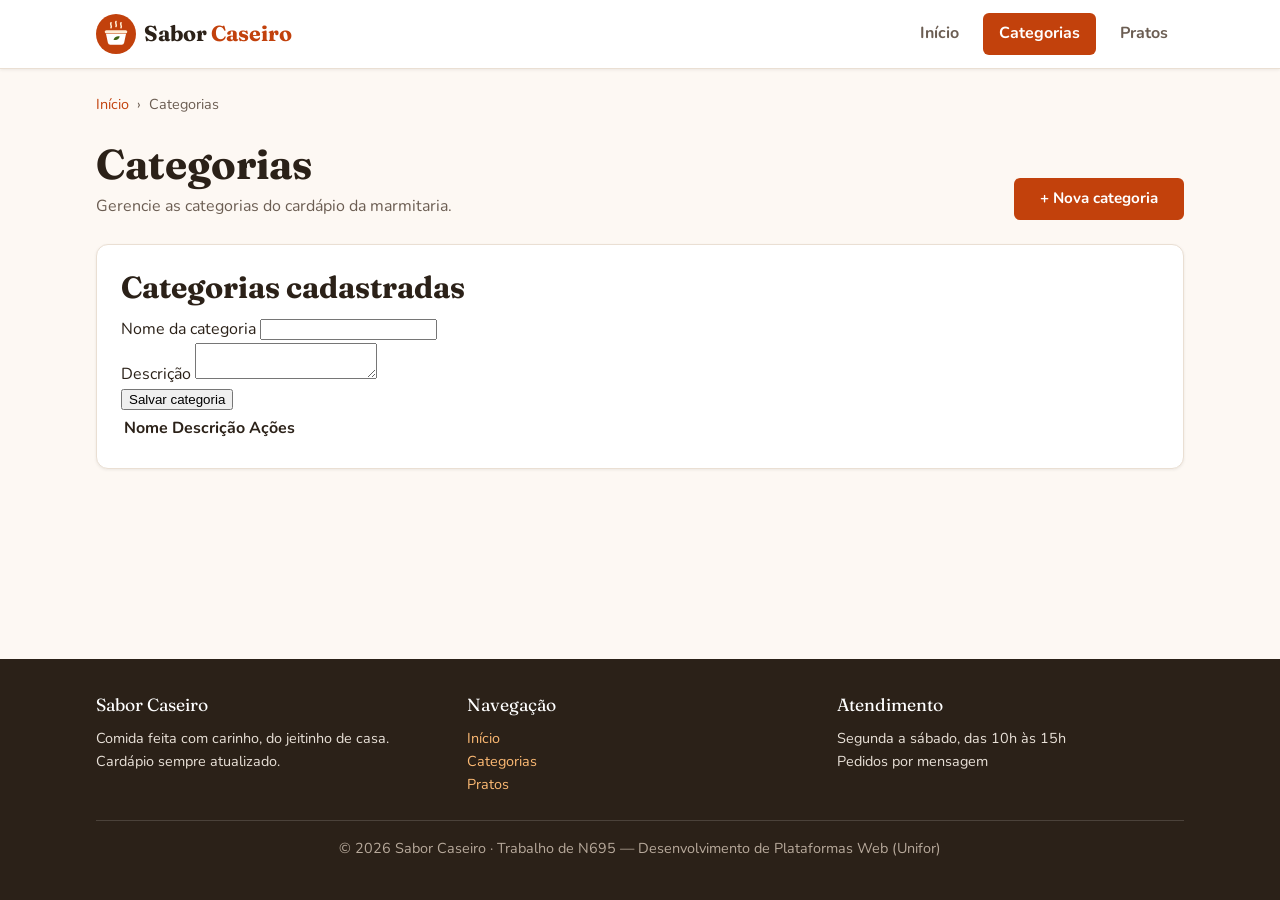
==== commit b1f99112: "Merge 7967b95339491b8c9cd0492b4ca078a47dc3ae8d into 54b15ce05e2d99f87efffdd6daf3ac1da1cd5d71" ====
--- a/frontend/categorias.html
+++ b/frontend/categorias.html
@@ -1,10 +1,16 @@
 <!DOCTYPE html>
+<!--
+  MODELO DE PÁGINA — Sabor Caseiro
+  Copie este arquivo para criar uma nova tela (ex.: categorias.html, pratos.html).
+  1. Troque o <title> e o data-pagina do <body> ("categorias" ou "pratos").
+  2. Coloque o conteúdo da tela dentro de <div class="container">.
+  3. Adicione o script específico da tela depois de layout.js e ui.js.
+-->
 <html lang="pt-BR">
 <head>
   <meta charset="UTF-8" />
   <meta name="viewport" content="width=device-width, initial-scale=1.0" />
-  <meta name="description" content="Organize as categorias do cardápio da Sabor Caseiro." />
-  <title>Categorias — Sabor Caseiro</title>
+  <title>Categorias - Sabor Caseiro</title>
   <link rel="icon" href="img/logo.svg" type="image/svg+xml" />
   <link rel="preconnect" href="https://fonts.googleapis.com" />
   <link rel="preconnect" href="https://fonts.gstatic.com" crossorigin />
@@ -12,11 +18,11 @@
   <link rel="stylesheet" href="css/base.css" />
   <link rel="stylesheet" href="css/layout.css" />
   <link rel="stylesheet" href="css/componentes.css" />
-  <link rel="stylesheet" href="css/jose.css" />
 </head>
-<body data-pagina="categorias" data-tela="categorias-lista">
+<body data-pagina="categorias">
   <div id="cabecalho"></div>
-  <main class="principal" id="principal">
+
+  <main class="principal">
     <div class="container">
       <nav class="trilha" aria-label="Você está em">
         <ol class="trilha__lista">
@@ -24,46 +30,60 @@
           <li class="trilha__item" aria-current="page">Categorias</li>
         </ol>
       </nav>
+
       <div class="cabecalho-pagina">
         <div>
-          <h1 id="titulo-lista" class="cabecalho-pagina__titulo" tabindex="-1">Categorias</h1>
-          <p class="cabecalho-pagina__subtitulo">Um lugar para cada sabor do seu cardápio.</p>
+          <h1 class="cabecalho-pagina__titulo">Categorias</h1>
+          <p class="cabecalho-pagina__subtitulo">Gerencie as categorias do cardápio da marmitaria.</p>
         </div>
-        <a class="botao botao--primario" href="categoria-formulario.html">+ Nova categoria</a>
+        <a class="botao botao--primario" href="#">+ Nova categoria</a>
       </div>
 
-      <div id="mensagem" tabindex="-1" hidden></div>
-      <div id="carregando" class="carregando" role="status">Carregando categorias…</div>
-      <button id="tentar-novamente" class="botao botao--secundario" type="button" hidden>Tentar novamente</button>
-      <section id="conteudo" aria-label="Categorias cadastradas" hidden>
-        <div class="barra-lista">
-          <p id="resumo-categorias" class="resumo-lista" role="status"></p>
-          <span class="texto-suave">Escolha uma categoria para ver seus pratos.</span>
+      <section class="cartao">
+    <h2>Categorias cadastradas</h2>
+
+    <form id="form-categoria">
+        <input type="hidden" id="categoria-id">
+
+        <div>
+            <label for="nome">Nome da categoria</label>
+            <input type="text" id="nome" required>
         </div>
-        <div class="tabela-wrapper" tabindex="0" aria-label="Tabela de categorias; deslize para ver as ações">
-          <table class="tabela tabela-categorias">
-            <caption class="sr-only">Categorias do cardápio e suas ações</caption>
-            <thead>
-              <tr><th scope="col">Categoria</th><th scope="col">Descrição</th><th scope="col">Ações</th></tr>
-            </thead>
-            <tbody id="lista-categorias"></tbody>
-          </table>
+
+        <div>
+            <label for="descricao">Descrição</label>
+            <textarea id="descricao"></textarea>
         </div>
-        <p class="nota-formulario texto-suave">Para excluir uma categoria, primeiro remova ou transfira os pratos vinculados a ela.</p>
-      </section>
-      <div id="estado-vazio" class="estado-vazio" hidden>
-        <div class="estado-vazio__icone" aria-hidden="true">🗂️</div>
-        <h2>Seu cardápio começa aqui</h2>
-        <p>Cadastre a primeira categoria para organizar os pratos da casa.</p>
-        <a class="botao botao--primario" href="categoria-formulario.html">Criar categoria</a>
-      </div>
-      <noscript><p class="alerta alerta--aviso">Ative o JavaScript para consultar e gerenciar as categorias.</p></noscript>
+
+        <button type="submit" id="btn-salvar">
+            Salvar categoria
+        </button>
+
+        <button type="button" id="btn-cancelar" hidden>
+            Cancelar edição
+        </button>
+    </form>
+
+    <div id="mensagem-categorias"></div>
+
+    <table>
+        <thead>
+            <tr>
+                <th>Nome</th>
+                <th>Descrição</th>
+                <th>Ações</th>
+            </tr>
+        </thead>
+        <tbody id="tabela-categorias"></tbody>
+    </table>
+</section>
     </div>
   </main>
+
   <div id="rodape"></div>
+
   <script src="js/layout.js"></script>
   <script src="js/ui.js"></script>
-  <script src="js/api.js"></script>
-  <script src="js/categorias.js"></script>
+  <!-- <script src="js/categorias.js"></script> -->
 </body>
 </html>
